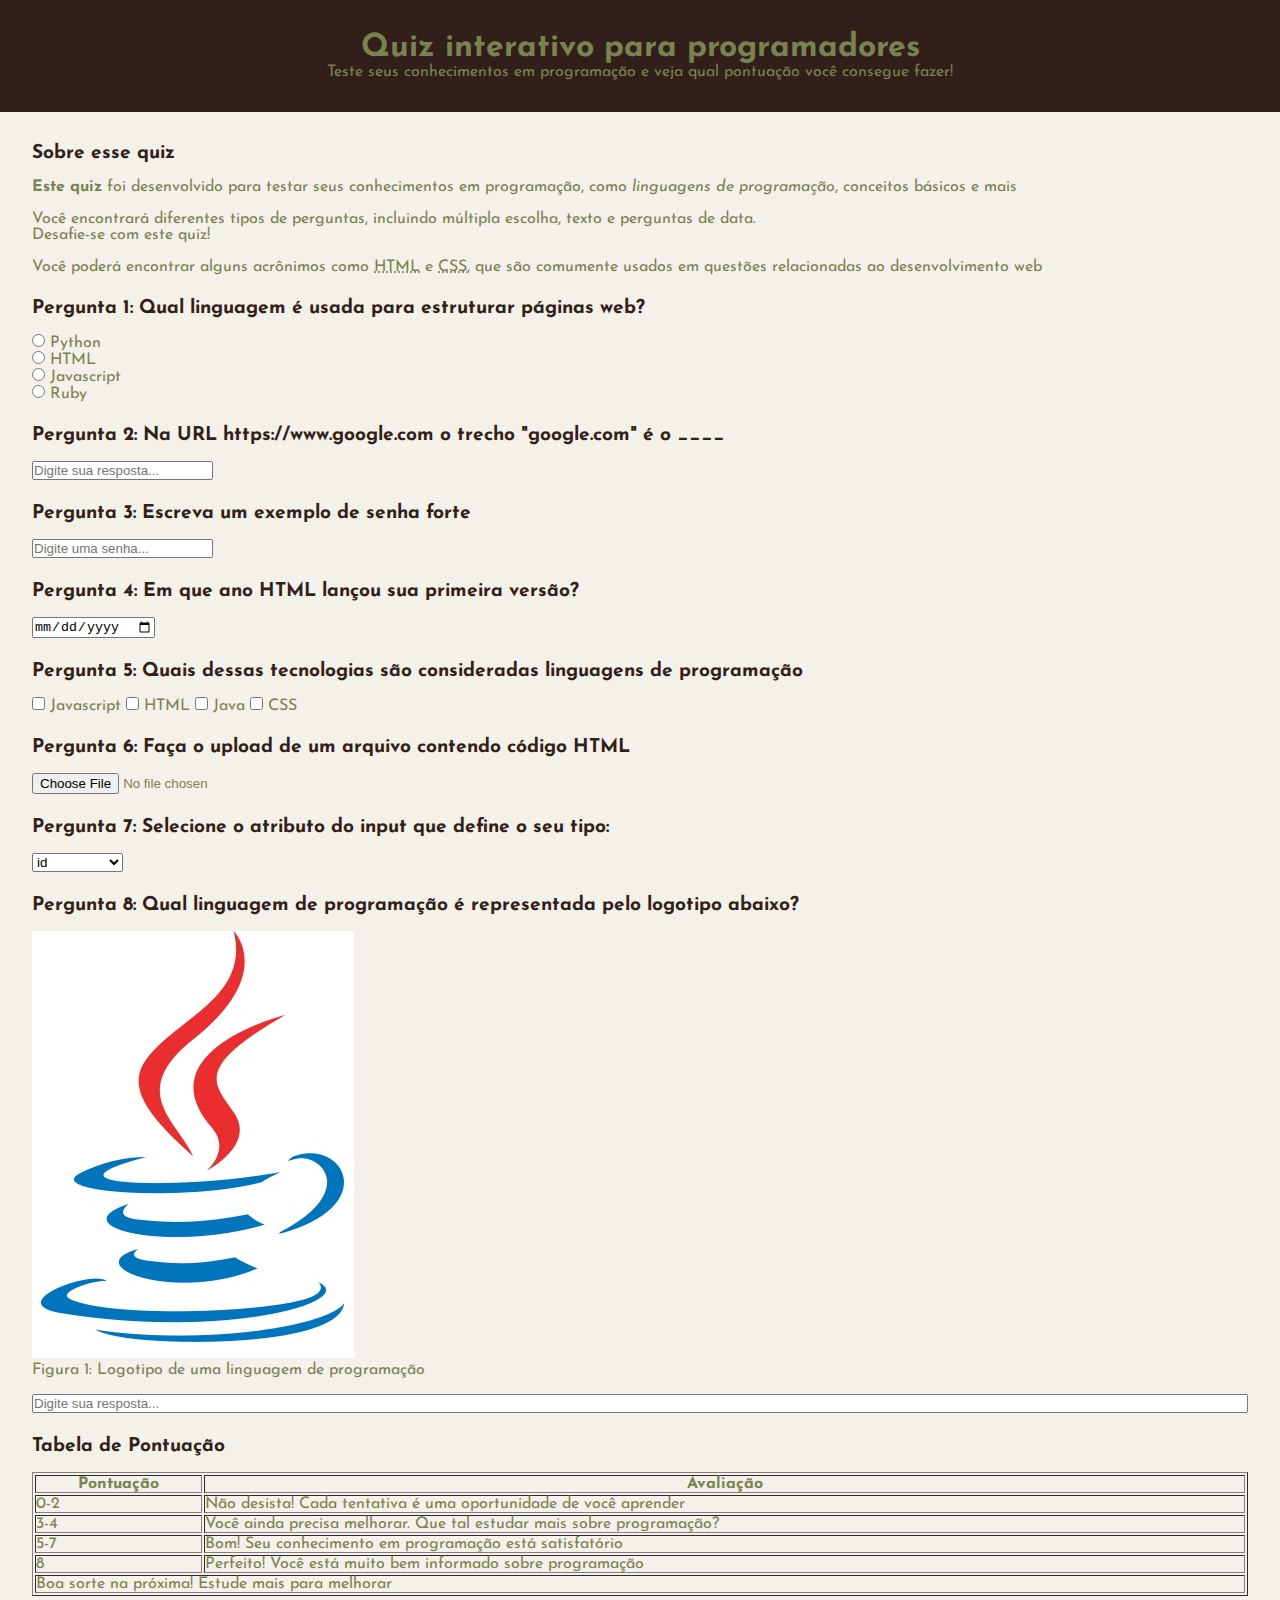
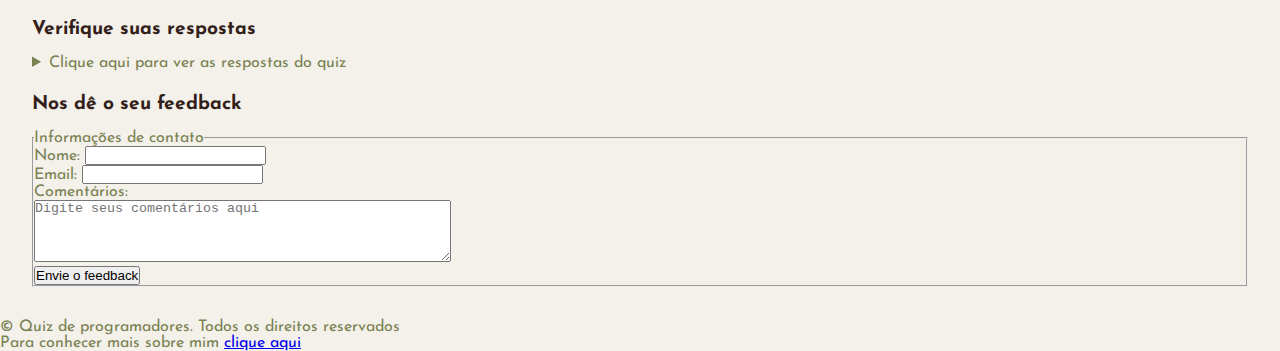
==== index.html @ afb207ba "First commit" ====
<!DOCTYPE html>
<html>
    <head>
        <title>Quiz para programadores</title>
        <meta name="description" content="Um quiz interativo para testar seus conhecimentos">
        <link rel="stylesheet" href="style.css">
        <!-- <style>
            h1 {
                border: 2px solid black;
                /* margin laterais, fora da borda*/
                margin: 12px;
                /* padding é o espaçamento entre o contéudo e a borda */
                padding: 30px;
            }
        </style> -->
    </head>
    <body>
        <header>
            <!-- <h1 style="color: red; font-size: 70px;">Quiz interativo para programadores</h1> -->
            <h1>Quiz interativo para programadores</h1>
            <p>Teste seus conhecimentos em programação e veja qual pontuação você consegue fazer!</p>
        </header>
        <main>
            <!--Introdução-->
            <section>
                <h2>Sobre esse quiz</h2>
                <p><strong>Este quiz</strong> foi desenvolvido para testar seus conhecimentos em programação, como <em>linguagens de programação</em>, conceitos básicos e mais</p>
                <p>Você encontrará diferentes tipos de perguntas, incluindo múltipla escolha, texto e perguntas de data. <br> Desafie-se com este quiz!</p>
                <p>Você poderá encontrar alguns acrônimos como <abbr title="HyperText Markup Language">HTML</abbr> e <abbr title="Cascading Style Sheets">CSS</abbr>, que são comumente usados em questões relacionadas ao desenvolvimento web</p>
            </section>
            <!--Pergunta 1: múltipla escolha-->
            <section>
                <h2>Pergunta 1: Qual linguagem é usada para estruturar páginas web?</h2>
                <form>
                    <input type="radio" value="Python" id="p1a" name="pergunta1">
                    <label for="p1a">Python</label><br>
                    <input type="radio" value="HTML" id="p1b" name="pergunta1">
                    <label for="p1b">HTML</label><br>
                    <input type="radio" value="Javascript" id="p1c" name="pergunta1">
                    <label for="p1c">Javascript</label><br>
                    <input type="radio" value="Ruby" id="p1d" name="pergunta1">
                    <label for="p1d">Ruby</label><br>
                </form>
            </section>
            <!--Pergunta 2: texto-->
            <section>
                <h2>Pergunta 2: Na URL https://www.google.com o trecho "google.com" é o ____</h2>
                <form>
                    <input type="text" id="p2" name="pergunta2" placeholder="Digite sua resposta...">
                </form>
            </section>
            <!--Pergunta 3: senha-->
            <section>
                <h2>Pergunta 3: Escreva um exemplo de senha forte</h2>
                <form>
                    <input type="password" id="p3" name="pergunta3" placeholder="Digite uma senha...">
                </form>
            </section>
            <!--Pergunta 4: data-->
            <section>
                <h2>Pergunta 4: Em que ano HTML lançou sua primeira versão?</h2>
                <form>
                    <input type="date" id="p4" name="pergunta4">
                </form>
            </section>
            <!--Pergunta 5: seleção múltipla-->
            <section>
                <h2>Pergunta 5: Quais dessas tecnologias são consideradas linguagens de programação</h2>
                <form>
                    <input type="checkbox" id="p5a" name="pergunta5" value="Javascript">
                    <label for="p5a">Javascript</label>
                    <input type="checkbox" id="p5b" name="pergunta5" value="HTML">
                    <label for="p5b">HTML</label>
                    <input type="checkbox" id="p5c" name="pergunta5" value="Java">
                    <label for="p5c">Java</label>
                    <input type="checkbox" id="p5d" name="pergunta5" value="CSS">
                    <label for="p5d">CSS</label>
                </form>
            </section>
            <!--Pergunta 6: upload de arquivo-->
            <section>
                <h2>Pergunta 6: Faça o upload de um arquivo contendo código HTML</h2>
                <form>
                    <input type="file" id="p6" name="pergunta6">
                </form>
            </section>
            <!--Pergunta 7: menu suspenso-->
            <section>
                <h2>Pergunta 7: Selecione o atributo do input que define o seu tipo:</h2>
                <form>
                    <select name="pergunta7" id="p7">
                        <option value="id">id</option>
                        <option value="type">type</option>
                        <option value="placeholder">placeholder</option>
                    </select>
                </form>
            </section>
            <!--Pergunta 8: imagem-->
            <section>
                <h2>Pergunta 8: Qual linguagem de programação é representada pelo logotipo abaixo?</h2>
                <figure>
                    <img src="./assets/perg8.jpeg" alt="Logotipo de uma linguagem de programação"><br>
                    <figcaption>Figura 1: Logotipo de uma linguagem de programação</figcaption>
                </figure>
                <input type="text" id="p8" name="pergunta8" placeholder="Digite sua resposta...">
            </section>
            <!--Tabela de Pontuação-->
            <section>
                <h2>Tabela de Pontuação</h2>
                <table border="1">
                    <thead>
                        <tr>
                            <th>Pontuação</th>
                            <th>Avaliação</th>
                        </tr>
                    </thead>
                    <tbody>
                        <tr>
                            <td>0-2</td>
                            <td>Não desista! Cada tentativa é uma oportunidade de você aprender</td>
                        </tr>
                        <tr>
                            <td>3-4</td>
                            <td>Você ainda precisa melhorar. Que tal estudar mais sobre programação?</td>
                        </tr>
                        <tr>
                            <td>5-7</td>
                            <td>Bom! Seu conhecimento em programação está satisfatório</td>
                        </tr>
                        <tr>
                            <td>8</td>
                            <td>Perfeito! Você está muito bem informado sobre programação</td>
                        </tr>
                    </tbody>
                    <tfoot>
                        <tr>
                            <td colspan="2">Boa sorte na próxima! Estude mais para melhorar</td>
                        </tr>
                    </tfoot>
                </table>
            </section>
            <!--Lista de Respostas-->
            <section>
                <h2>Verifique suas respostas</h2>
                <details>
                    <summary>Clique aqui para ver as respostas do quiz</summary>
                    <ol>
                        <li>HTML</li>
                        <li>Domínio</li>
                        <li>Ab23!kao8Anmd#</li>
                        <li>1991</li>
                        <li>Javascript, Java</li>
                        <li>Arquivo deve ter extensão .html</li>
                        <li>type</li>
                        <li>Java</li>
                    </ol>
                </details>
            </section>
            <!--Formulário de Feedback-->
            <section>
                <h2>Nos dê o seu feedback</h2>
                <form>
                    <fieldset>
                        <legend>Informações de contato</legend>
                        <label for="nome">Nome:</label>
                        <input type="text" id="nome" name="nome"><br>
                        <label for="email">Email:</label>
                        <input type="email" id="email" name="email"><br>
                        <label for="comentarios">Comentários:</label><br>
                        <textarea id="comentarios" name="comentarios" rows="4" cols="50" placeholder="Digite seus comentários aqui"></textarea><br>
                        <button onclick="alert('FEEDBACK ENVIADO')">Envie o feedback</button>
                    </fieldset>
                </form>
            </section>
        </main>
        <footer>
            <p>&copy Quiz de programadores. Todos os direitos reservados</p>
            <p>Para conhecer mais sobre mim <a href="sobremim.html" target="_blank">clique aqui</a></p>
        </footer>
    </body>
</html>
---- style.css ----
@import url('https://fonts.googleapis.com/css2?family=Josefin+Sans:ital,wght@0,100..700;1,100..700&display=swap');

* {
    /* Tirando espaçamentos do HTML (reset CSS) */
    margin: 0;
    padding: 0;  
    /* Define como vai ser escrito a altura e largura dos elementos */
    box-sizing: border-box;
    /* Define que vai ser alterado a altura e largura referente ao conteudo */
    /* box-sizing: content-box; */
}

body {
    background-color: #F4F0EA;
    color: #798252;
    font-family: "Josefin Sans", sans-serif;
    font-weight: 400;
}

header {
    padding: 2rem;
    background-color: #331F19;
    text-align: center;
}

main {
    padding: 2rem;
    /* Display flex para poder utilizar propriedades do FlexBox, e por padrão ele fica na horizoltal, Flex-direction: column para voltar em coluna*/
    display: flex;
    flex-direction: column;
    /* Gap também do flexbox, a gente usa em um elemento pai para estilizar os filhos, para ficar em linha ou coluna.*/
     gap: 1.5rem; /*Espaçamento entre os elementos dentro de main, no caso as sections */
}

section {
    display: flex;
    flex-direction: column;
    gap: 1rem;
}

h2 {
    color: #331F19;
    font-size: 1.2rem;
}

/* Estilizando os seletores */
input[type="radio"], input[type="checkbox"] {
    accent-color: #CCD595;
}
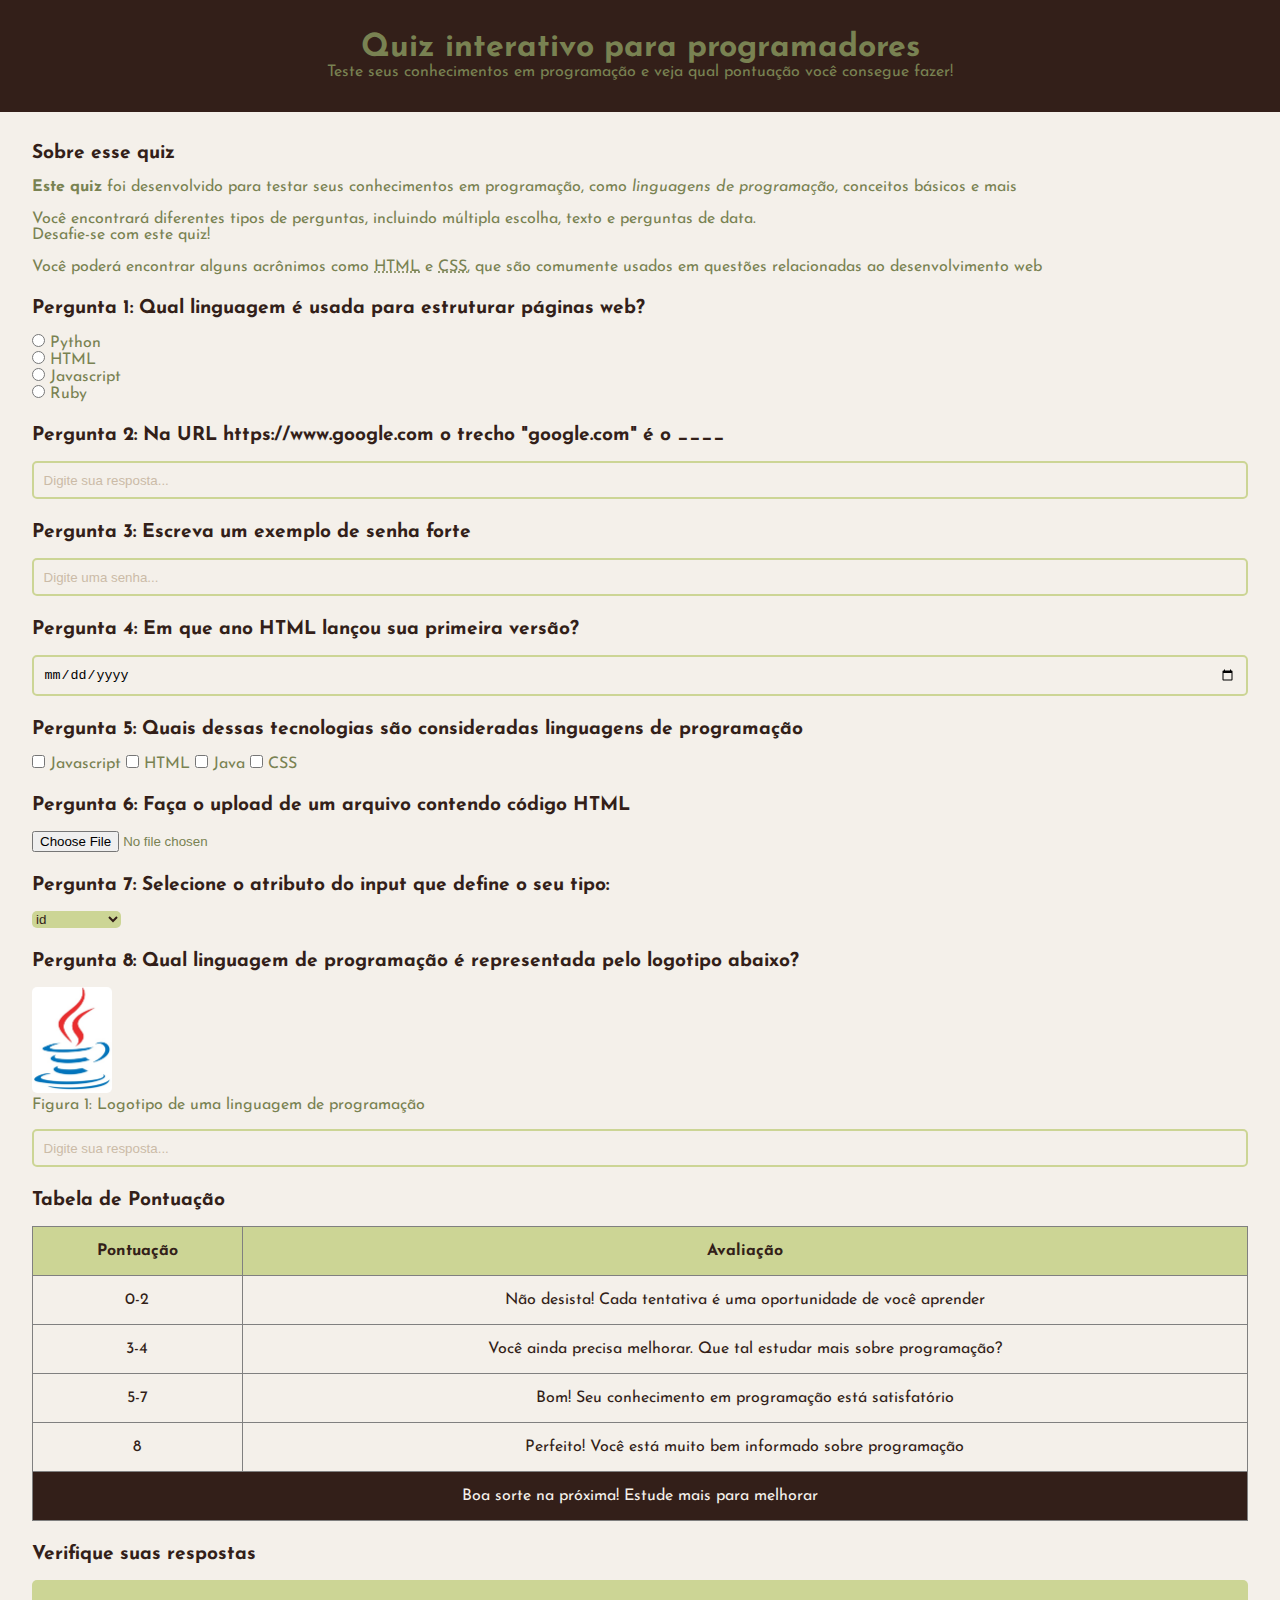
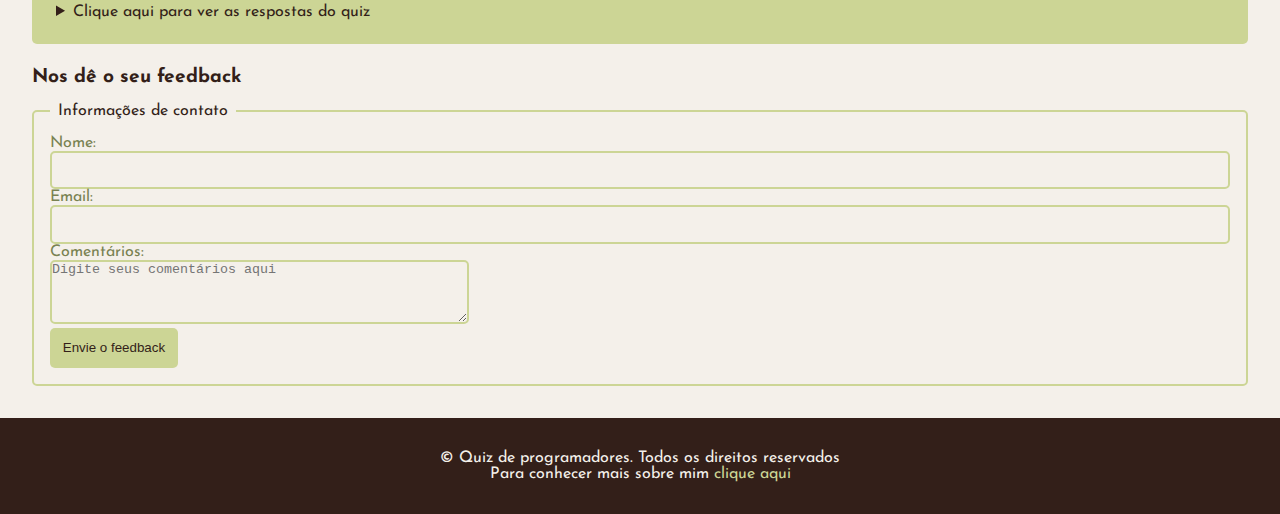
==== commit b6323da5: "Study CSS complete" ====
--- a/index.html
+++ b/index.html
@@ -174,8 +174,8 @@
             </section>
         </main>
         <footer>
-            <p>&copy Quiz de programadores. Todos os direitos reservados</p>
-            <p>Para conhecer mais sobre mim <a href="sobremim.html" target="_blank">clique aqui</a></p>
+            <p class="paragrafo-footer">&copy Quiz de programadores. Todos os direitos reservados</p>
+            <p class="paragrafo-footer">Para conhecer mais sobre mim <a href="sobremim.html" target="_blank">clique aqui</a></p>
         </footer>
     </body>
 </html>
--- a/style.css
+++ b/style.css
@@ -46,4 +46,118 @@
 /* Estilizando os seletores */
 input[type="radio"], input[type="checkbox"] {
     accent-color: #CCD595;
+}
+
+input[type="text"], input[type="password"], input[type="date"], input[type="email"] {
+    width: 100%;
+    padding: 0.6rem;
+    border: 2px solid #CCD595;
+    /* outline tira a seleção azul em volta da caixa quando clicado na caixa de texto. (para acessibilidade é inportante ter) */
+    outline: none;
+    border-radius: 5px;
+    background-color: transparent;
+}
+
+/* Para estilizar pseudo elementos se utiliz dois pontos por exemplo */
+input::placeholder {
+    color: #CBBBA7;
+}
+
+select {
+    cursor: pointer;
+    background-color: #CCD595;
+    color: #331F19;
+    border-radius: 5px;
+    border: none;
+    outline: none;
+}
+
+img {
+    width: 5rem;
+    border-radius: 5px;
+
+}
+
+table {
+    width: 100%;
+    border-collapse: collapse;
+}
+
+th {
+    background-color: #CCD595;
+    color: #331F19;
+    padding: 1rem;
+}
+
+td {
+    color: #331F19;
+    padding: 1rem;
+    text-align: center;
+}
+
+tfoot td {
+    background-color: #331F19;
+    color: #F4F0EA;
+}
+
+details {
+    background-color: #CCD595;
+    border-radius: 5px;
+    padding: 1rem;
+}
+
+summary {
+    color: #331F19;
+    margin: 0.5rem;
+    cursor: pointer;
+}
+
+ol {
+    margin-left: 2rem;
+}
+
+ol li {
+    padding: 0.2rem;
+}
+
+fieldset {
+    border: 2px solid #CCD595;
+    border-radius: 5px;
+    padding: 1rem;
+}
+
+legend {
+    color: #331F19;
+    padding: 0 0.5rem;
+}
+
+textarea {
+    outline: none;
+    border-radius: 5px;
+    border: 2px solid #CCD595;
+    background-color: transparent;
+}
+
+button {
+    background-color: #CCD595;
+    border: none;
+    padding: 0.8rem;
+    color: #331F19;
+    border-radius: 5px;
+    cursor: pointer;
+}
+
+footer {
+    background-color: #331F19;
+    padding: 2rem;
+    text-align: center;
+}
+
+.paragrafo-footer {
+    color: #F4F0EA;
+}
+
+footer a {
+    text-decoration: none;
+    color: #CCD595;
 }